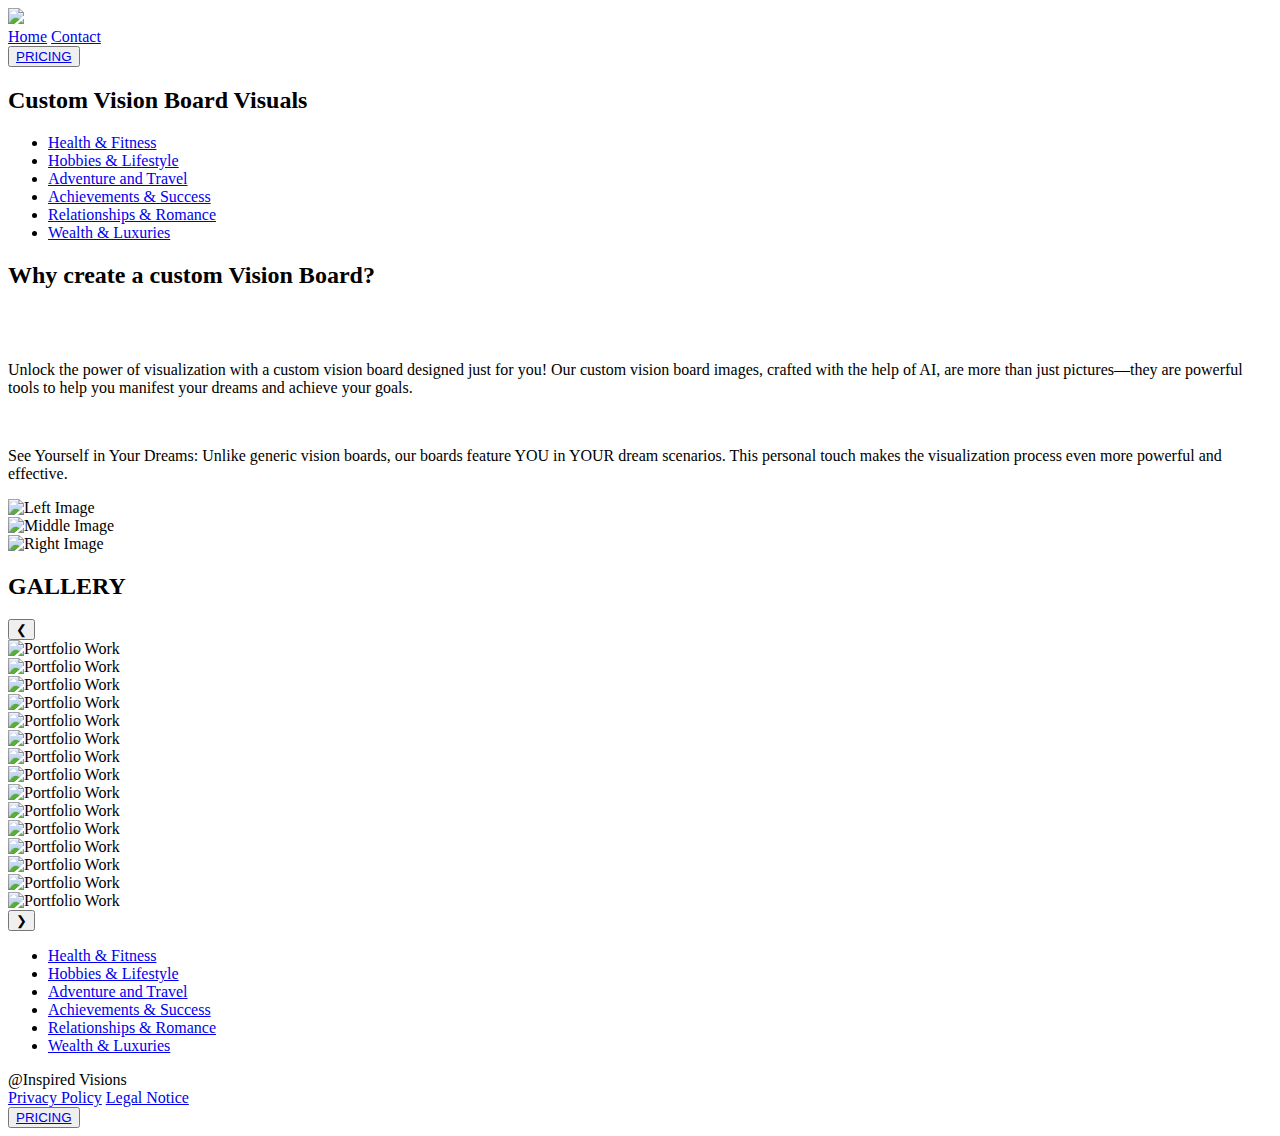
==== index.html @ 0436718f "Add index.html" ====
<!DOCTYPE html>
<html lang="en">
<head>
    <meta charset="UTF-8">
    <meta name="viewport" content="width=device-width, initial-scale=1.0">
    <title>Inspired Visions</title>
    <link rel="stylesheet" href="Ressources/CSS/styles.css">
    <link rel="stylesheet" href="Ressources/CSS/lp-styles.css">
</head>
<body>
    <header>
        <nav id="lp-nav">
            <div id="lp-logo">
                <img src="Ressources/Images/logo_IV.png">
            </div>
            <div id="lp-links">
                <a href="index.html">Home</a>
                <a href="contact.html">Contact</a>
            </div>
            <button id="lp-button"><a href="pricing.html">PRICING</a></button>
        </nav>
        <h2>Custom Vision Board Visuals</h2>
        <nav id="main-nav">
            <ul>
                
                <li><a href="HealthandFitness.html">Health & Fitness</a></li>
                <li><a href="Hobbiesand Lifestyle.html">Hobbies & Lifestyle</a></li>
                <li><a href="AdventureandTravel.html">Adventure and Travel</a></li>
                <li><a href="AchievementsandSuccess.html">Achievements & Success</a></li>
                <li><a href="RelationshipsandRomance.html">Relationships & Romance</a></li>
                <li><a href="WealthandLuxuries.html">Wealth & Luxuries</a></li>
                
            </ul>
        </nav>
    </header>
    <section id="intro" class="shadow">
        <h2>Why create a custom Vision Board?</h2>
        <br>
        <br>
            <p>Unlock the power of visualization with a custom vision board designed just for you! Our custom vision board images, crafted with the help of AI, are more than just pictures—they are powerful tools to help you manifest your dreams and achieve your goals.</p>
            <br>
            <p>See Yourself in Your Dreams: Unlike generic vision boards, our boards feature YOU in YOUR dream scenarios. This personal touch makes the visualization process even more powerful and effective.</p>
    </section>
    <section class="three-column" id="shadow">
        <div class="column">
            <img src="Ressources/Images/Luxury_boat.png" alt="Left Image">
        </div>
        <div class="column">
            <img src="Ressources/Images/Paris_lifestyle.png" alt="Middle Image">
            
            
        </div>
        <div class="column">
            <img src="Ressources/Images/Award_ceremony.png" alt="Right Image">
        </div>
    </section>
    <section class="gallery" class="shadow">
       <h2><strong>GALLERY</strong></h2> 
    </section>
 
<section class="carousel" id="shadow">
    <button class="carousel-button left" onclick="prevSlide()">&#10094;</button>
    <div class="carousel-container">
        <div class="carousel-slide">
            <img src="Ressources/Images/Marrakesh.png" alt="Portfolio Work">
        </div>
        <div class="carousel-slide">
            <img src="Ressources/Images/Tedx_talk.png" alt="Portfolio Work">
        </div>
        <div class="carousel-slide">
            <img src="Ressources/Images/Greece.png" alt="Portfolio Work">
        </div>
        <div class="carousel-slide">
            <img src="Ressources/Images/marathon.png" alt="Portfolio Work">
        </div>
        <div class="carousel-slide">
            <img src="Ressources/Images/Ireland.png" alt="Portfolio Work">
        </div>
        <div class="carousel-slide">
            <img src="Ressources/Images/Gold_medal.png" alt="Portfolio Work">
        </div>
        <div class="carousel-slide">
            <img src="Ressources/Images/Piano.png" alt="Portfolio Work">
        </div>
        <div class="carousel-slide">
            <img src="Ressources/Images/Road_trip.png" alt="Portfolio Work">
        </div>
        <div class="carousel-slide">
            <img src="Ressources/Images/Egypt.png" alt="Portfolio Work">
        </div>
        <div class="carousel-slide">
            <img src="Ressources/Images/Painting.png" alt="Portfolio Work">
        </div>
        <div class="carousel-slide">
            <img src="Ressources/Images/New_york.png" alt="Portfolio Work">
        </div>
        <div class="carousel-slide">
            <img src="Ressources/Images/Graduation.png" alt="Portfolio Work">
        </div>
        <div class="carousel-slide">
            <img src="Ressources/Images/art_gallery.png" alt="Portfolio Work">
        </div>
        <div class="carousel-slide">
            <img src="Ressources/Images/Luxury_car.png" alt="Portfolio Work">
        </div>
       
       
        <div class="carousel-slide">
            <img src="Ressources/Images/Sea_vacation.png" alt="Portfolio Work">
        </div>
       
    </div>
    <button class="carousel-button right" onclick="nextSlide()">&#10095;</button>
</section>
<section class="shadow">
    <nav id="main-nav">
        <ul>
            
            <li><a href="HealthandFitness.html">Health & Fitness</a></li>
            <li><a href="Hobbiesand Lifestyle.html">Hobbies & Lifestyle</a></li>
            <li><a href="AdventureandTravel.html">Adventure and Travel</a></li>
            <li><a href="AchievementsandSuccess.html">Achievements & Success</a></li>
            <li><a href="RelationshipsandRomance.html">Relationships & Romance</a></li>
            <li><a href="WealthandLuxuries.html">Wealth & Luxuries</a></li>
            
        </ul>
    </nav>
</section>
    
   
    
    <script src="Ressources/JS/script.js"></script>
</body>
<footer id="lp-footer">
    <div id="lp-footer-left">@Inspired Visions</div>
    <div id="lp-footer-links">
        <a href="Privacy Policy.html">Privacy Policy</a>
        <a href="Legal Notice.html">Legal Notice</a>
    </div>
    <button id="lp-button"><a href="pricing.html">PRICING</a></button>
</footer>

</html>
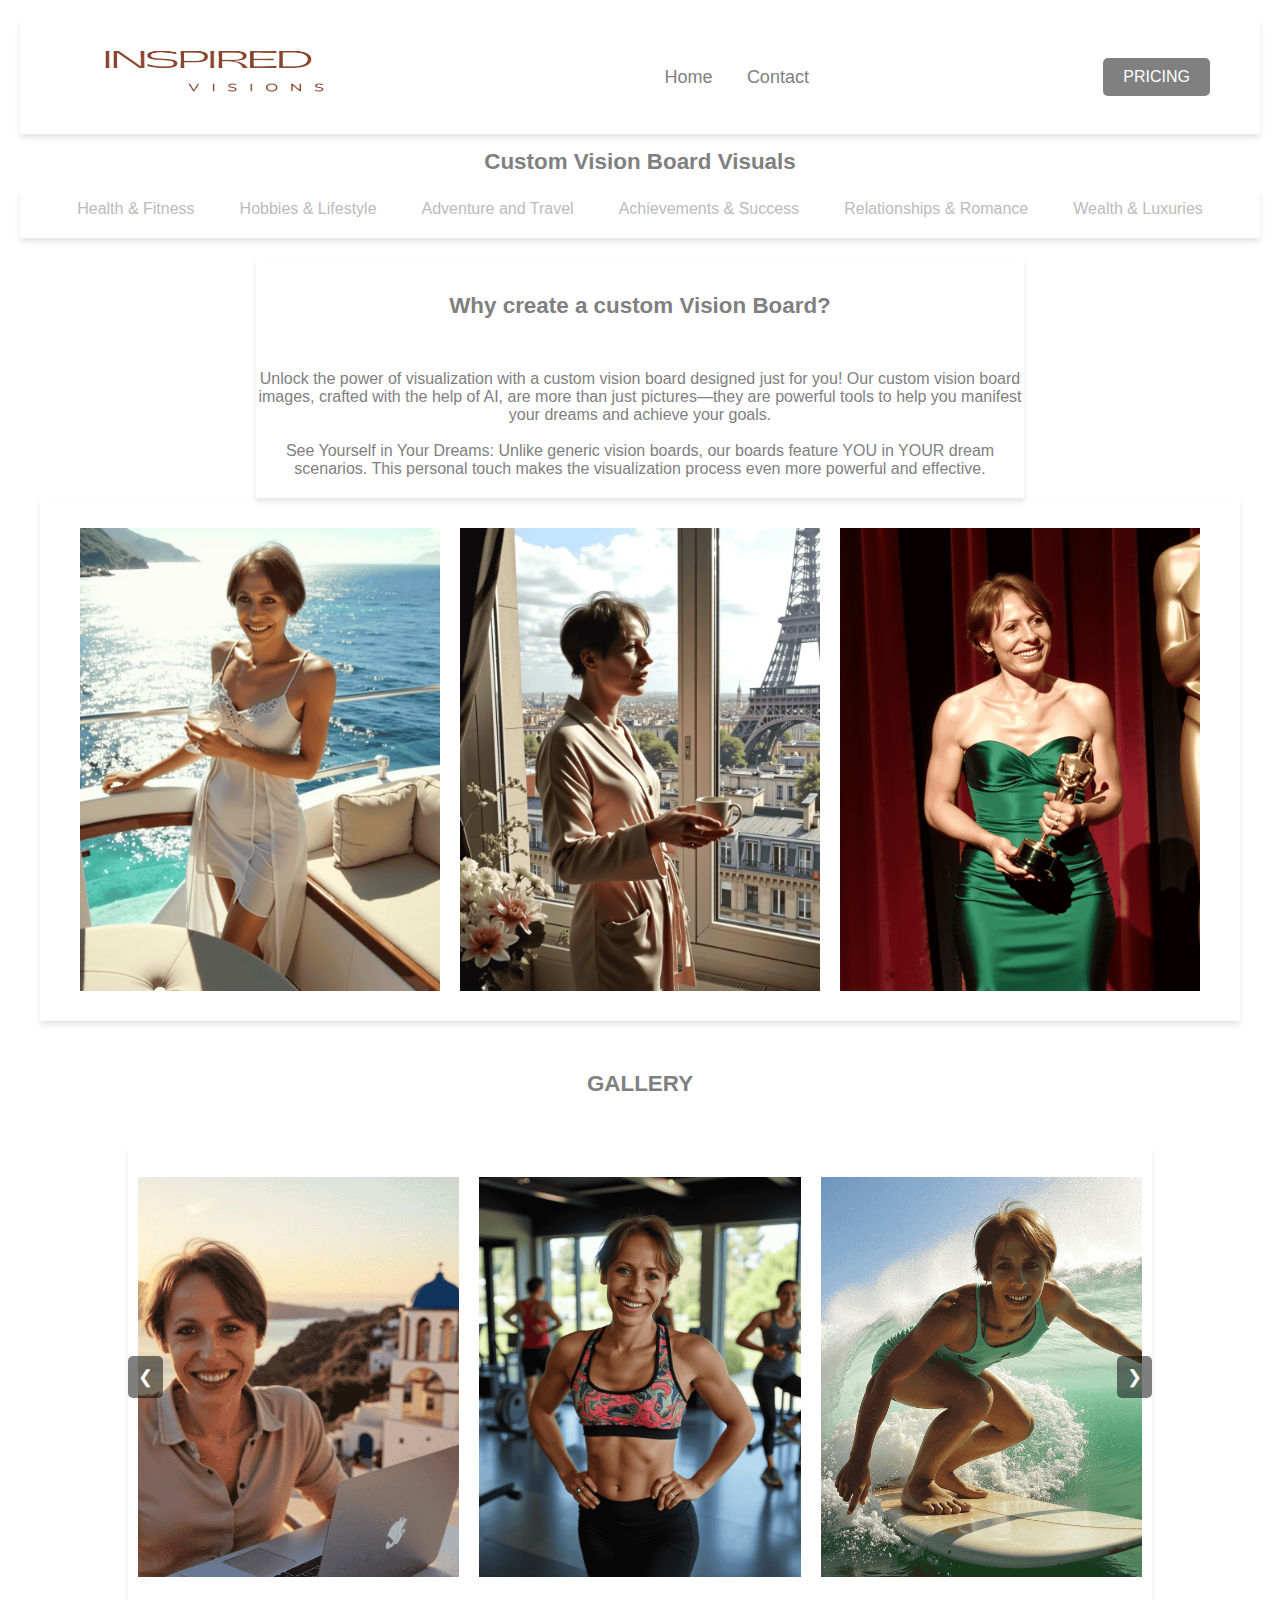
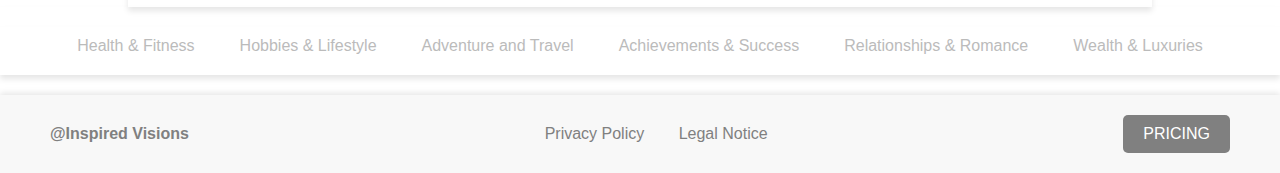
==== commit 3280350a: "Update index.html" ====
--- a/index.html
+++ b/index.html
@@ -11,7 +11,7 @@
     <header>
         <nav id="lp-nav">
             <div id="lp-logo">
-                <img src="Ressources/Images/logo_IV.png">
+                <img src="Ressources/Images/Other/logo_IV.png">
             </div>
             <div id="lp-links">
                 <a href="index.html">Home</a>
@@ -43,15 +43,15 @@
     </section>
     <section class="three-column" id="shadow">
         <div class="column">
-            <img src="Ressources/Images/Luxury_boat.png" alt="Left Image">
+            <img src="Ressources/Images/Other/Luxury_boat.png" alt="Luxury Boat">
         </div>
         <div class="column">
-            <img src="Ressources/Images/Paris_lifestyle.png" alt="Middle Image">
+            <img src="Ressources/Images/Other/Paris_lifestyle.png" alt="Paris Lifestyle">
             
             
         </div>
         <div class="column">
-            <img src="Ressources/Images/Award_ceremony.png" alt="Right Image">
+            <img src="Ressources/Images/AchievementsandSuccess/winning_oscar.png" alt="Oscar">
         </div>
     </section>
     <section class="gallery" class="shadow">
@@ -62,51 +62,51 @@
     <button class="carousel-button left" onclick="prevSlide()">&#10094;</button>
     <div class="carousel-container">
         <div class="carousel-slide">
-            <img src="Ressources/Images/Marrakesh.png" alt="Portfolio Work">
+            <img src="Ressources/Images/Adventure & Travel/Greece_3.png" alt="Greece">
         </div>
         <div class="carousel-slide">
-            <img src="Ressources/Images/Tedx_talk.png" alt="Portfolio Work">
+            <img src="Ressources/Images/Heath & Fitness/gym_2.png" alt="Gym">
         </div>
         <div class="carousel-slide">
-            <img src="Ressources/Images/Greece.png" alt="Portfolio Work">
+            <img src="Ressources/Images/Heath & Fitness/surfing_4.png" alt="Surfing">
         </div>
         <div class="carousel-slide">
-            <img src="Ressources/Images/marathon.png" alt="Portfolio Work">
+            <img src="Ressources/Images/Heath & Fitness/Kayak.jpg" alt="Kayaking">
         </div>
         <div class="carousel-slide">
-            <img src="Ressources/Images/Ireland.png" alt="Portfolio Work">
+            <img src="Ressources/Images/AchievementsandSuccess/tedX3.png" alt="TedX Talk">
         </div>
         <div class="carousel-slide">
-            <img src="Ressources/Images/Gold_medal.png" alt="Portfolio Work">
+            <img src="Ressources/Images/WealthandLuxuries/Luxury_car.png" alt="Luxury Car">
         </div>
         <div class="carousel-slide">
-            <img src="Ressources/Images/Piano.png" alt="Portfolio Work">
+            <img src="Ressources/Images/Relationships & Romance/romance_dance.png" alt="Romantic Danse">
         </div>
         <div class="carousel-slide">
-            <img src="Ressources/Images/Road_trip.png" alt="Portfolio Work">
+            <img src="Ressources/Images/Relationships & Romance/networking_roofbar.png" alt="Networking">
         </div>
         <div class="carousel-slide">
-            <img src="Ressources/Images/Egypt.png" alt="Portfolio Work">
+            <img src="Ressources/Images/Relationships & Romance/puppy_2.png" alt="Puppy">
         </div>
         <div class="carousel-slide">
-            <img src="Ressources/Images/Painting.png" alt="Portfolio Work">
+            <img src="Ressources/Images/Adventure & Travel/Macchu_Picchu_2.png" alt="Macchu Picchu">
         </div>
         <div class="carousel-slide">
-            <img src="Ressources/Images/New_york.png" alt="Portfolio Work">
+            <img src="Ressources/Images/Adventure & Travel/paris.png" alt="Paris">
         </div>
         <div class="carousel-slide">
-            <img src="Ressources/Images/Graduation.png" alt="Portfolio Work">
+            <img src=Ressources/Images/Other/Morocco.png" alt="Morocco">
         </div>
         <div class="carousel-slide">
-            <img src="Ressources/Images/art_gallery.png" alt="Portfolio Work">
+            <img src="Ressources/Images/Adventure & Travel/tropical_island_2.png" alt="Tropical Escape">
         </div>
         <div class="carousel-slide">
-            <img src="Ressources/Images/Luxury_car.png" alt="Portfolio Work">
+            <img src="Ressources/Images/Hobbies & Lifestyle/piano_3.png" alt="Playing Piano">
         </div>
        
        
         <div class="carousel-slide">
-            <img src="Ressources/Images/Sea_vacation.png" alt="Portfolio Work">
+            <img src="Ressources/Images/Hobbies & Lifestyle/Painting_3.png" alt="Painting">
         </div>
        
     </div>
@@ -140,4 +140,4 @@
     <button id="lp-button"><a href="pricing.html">PRICING</a></button>
 </footer>
 
-</html>+</html>
--- a/Ressources/CSS/styles.css
+++ b/Ressources/CSS/styles.css
@@ -0,0 +1,183 @@
+body {
+    font-family: Arial, sans-serif;
+    margin: 0;
+    padding: 0;
+    text-align: center;
+    background-color: white;
+    color: #fff;
+}
+
+header {
+    padding: 20px;
+    background-color: white;
+}
+
+h1 {
+    margin: 0;
+    font-size: 2.5em;
+    color: grey;
+}
+h2 {
+    margin: 15px;
+    font-size: 1.4em;
+    color: grey;
+}
+
+p {
+    margin: 0;
+    
+    color: grey;
+}
+
+nav {
+    background-color: white;
+    padding: 10px 0;
+    text-align: center;
+}
+
+nav ul {
+    list-style: none;
+    margin: 0;
+    padding: 0;
+    display: flex;
+    justify-content: center;
+    gap: 15px;
+}
+
+nav ul li {
+    display: inline;
+}
+
+nav ul li a {
+    text-decoration: none;
+    color: #bbb;
+    padding: 10px 15px;
+    border-radius: 5px;
+    transition: background-color 0.3s;
+}
+
+nav ul li a:hover {
+    background-color: #bbb;
+    color: white;
+}
+.three-column {
+    display: flex;
+    justify-content: space-between;
+    align-items: center;
+    width: 100%;
+    max-width: 1200px;
+    margin: auto;
+    padding: 30px;
+    box-sizing: border-box;
+}
+
+.column {
+    flex: 1;
+    padding: 10px;
+    box-sizing: border-box;
+}
+
+.column-middle {
+    flex: 1;
+    padding: 10px;
+    box-sizing: border-box;
+    width: 45%;
+}
+.column img {
+    width: 100%;
+    height: auto;
+    display: block;
+}
+
+.column p {
+    text-align: center;
+    font-size: 18px;
+    line-height: 1.5;
+}
+
+.carousel {
+    position: relative;
+    width: 80%;
+    max-width: 1200px;
+    overflow: hidden;
+    margin: auto; /* Center the carousel */
+}
+
+.carousel-container {
+    display: flex;
+    transition: transform 0.5s ease-in-out;
+}
+
+.carousel-slide {
+    min-width: 33.33%;
+    box-sizing: border-box;
+    padding: 10px;
+}
+
+.carousel-slide img {
+    width: 100%;
+    height: 400px;
+    display: block; /* Remove any extra space below the image */
+    object-fit: cover;
+}
+
+.carousel-button {
+    position: absolute;
+    top: 50%;
+    transform: translateY(-50%);
+    background-color: rgba(0, 0, 0, 0.5);
+    color: white;
+    border: none;
+    padding: 10px;
+    cursor: pointer;
+    font-size: 18px;
+    z-index: 10; /* Ensure buttons are above the images */
+}
+
+.carousel-button.left {
+    left: 0; /* Position the left button at the left edge */
+}
+
+.carousel-button.right {
+    right: 0; /* Position the right button at the right edge */
+}
+
+.contact {
+    margin-top: 30px;
+    padding: 20px;
+}
+
+button {
+    background-color: #bbb;
+    color: white;
+    padding: 10px 20px;
+    border: none;
+    border-radius: 5px;
+    cursor: pointer;
+    transition: background-color 0.3s ease;
+}
+
+button:hover {
+    background-color: grey;
+    color: white;
+}
+.gallery {
+    margin: 50px;
+}
+
+#intro {
+    margin: auto;
+    width: 60%;
+}
+
+.shadow {
+    box-shadow: 0px 4px 6px rgba(0, 0, 0, 0.1);
+    padding-bottom: 20px;
+    padding-top: 20px;
+}
+
+#shadow {
+    box-shadow: 0px 4px 6px rgba(0, 0, 0, 0.1);
+    padding-bottom: 20px;
+    padding-top: 20px;
+}
--- a/Ressources/CSS/lp-styles.css
+++ b/Ressources/CSS/lp-styles.css
@@ -0,0 +1,421 @@
+body {
+    margin: 0;
+    font-family: Arial, sans-serif;
+    background-color: white;
+    color: grey;
+}
+
+/* Navbar */
+#lp-nav {
+    display: flex;
+    justify-content: space-between;
+    align-items: center;
+    padding: 15px 50px;
+    box-shadow: 0px 4px 6px rgba(0, 0, 0, 0.1);
+}
+
+#main-nav {
+   padding-bottom: 20px;
+    box-shadow: 0px 4px 6px rgba(0, 0, 0, 0.1);
+}
+#lp-logo img {
+    width: 300px;
+    height: 80px;
+}
+#lp-links a {
+    margin: 0 15px;
+    text-decoration: none;
+    color: grey;
+    font-size: 18px;
+    display: inline;
+    align-items: center;
+}
+#lp-links a:hover {
+    background-color: #BFBAB4;
+    color: #ffffff;
+}
+#lp-button {
+    background-color: grey;
+    color: white;
+    padding: 10px 20px;
+    border: none;
+    border-radius: 5px;
+    cursor: pointer;
+    font-size: 16px;
+    display: flex;
+    align-items: right;
+}
+
+#lp-button a {
+    color: #ffffff;
+    text-decoration: none;
+}
+
+#lp-button:hover {
+    background-color: brown;
+    
+}
+
+
+
+/* Hero Section */
+#lp-hero {
+    display: flex;
+    align-items: center;
+    justify-content: space-between;
+    padding: 50px;
+}
+#lp-hero-text {
+    max-width: 50%;
+}
+#lp-hero-text h1 {
+    font-size: 36px;
+    color: grey;
+}
+#lp-hero-text p {
+    font-size: 18px;
+    margin: 20px 0;
+}
+
+
+#lp-hero-image img {
+    max-width: 400px;
+    border-radius: 10px;
+}
+
+/* Problems Section */
+#lp-problems {
+    text-align: center;
+    padding: 50px;
+    background-color: #f8f9fa;
+}
+
+#lp-problems-title {
+    font-size: 28px;
+    color: grey;
+    margin-bottom: 10px;
+}
+
+
+
+#lp-problems-desc {
+    font-size: 18px;
+    color: #555;
+    max-width: 1000px;
+    margin: 0 auto 30px;
+}
+
+#lp-problems-grid {
+    display: grid;
+    grid-template-columns: repeat(3, 1fr);
+    gap: 20px;
+    max-width: 1200px;
+    margin: 0 auto;
+}
+
+.lp-problem-item {
+    background: white;
+    border-radius: 10px;
+    padding: 20px;
+    box-shadow: 0px 4px 6px rgba(0, 0, 0, 0.1);
+    text-align: center;
+}
+
+.lp-problem-item a {
+    
+    color: #666;
+}
+
+.lp-problem-item a:hover {
+    background-color: grey;
+    color: #fff;
+}
+
+.lp-problem-image {
+    width: 100%;
+    height: 350px;
+    border-radius: 10px;
+    object-fit: cover;
+}
+
+.lp-problem-title {
+    font-size: 20px;
+    color: grey;
+    margin-top: 15px;
+}
+
+.lp-problem-text {
+    font-size: 16px;
+    color: #666;
+    margin-top: 10px;
+}
+
+/* Starter Pack Section */
+#starter-pack {
+    background-color: #f8f9fa;
+    padding: 50px 0;
+}
+
+.starter-pack-container {
+    display: flex;
+    align-items: center;
+    max-width: 1200px;
+    margin: 0 auto;
+    gap: 50px;
+}
+
+.starter-pack-image img {
+    width: 100%;
+    max-width: 500px;
+    border-radius: 10px;
+}
+
+.starter-pack-content {
+    flex: 1;
+}
+
+.starter-pack-content h2 {
+    font-size: 28px;
+    color: grey;
+    margin-bottom: 10px;
+}
+
+.starter-pack-content p {
+    font-size: 18px;
+    color: #555;
+    margin-bottom: 20px;
+}
+
+/* Accordion Styling */
+.accordion-item {
+    background: white;
+    border-radius: 10px;
+    margin-bottom: 10px;
+    overflow: hidden;
+    box-shadow: 0px 4px 6px rgba(0, 0, 0, 0.1);
+}
+
+.accordion-button {
+    width: 100%;
+    background: white;
+    color: grey;
+    font-size: 18px;
+    font-weight: bold;
+    padding: 15px;
+    border: none;
+    cursor: pointer;
+    
+    text-align: left;
+    transition: 0.3s;
+}
+
+.accordion-button:hover {
+    background: #e8e8e8;
+}
+
+.accordion-content {
+    display: none;
+    padding: 15px;
+    font-size: 16px;
+    color: #666;
+}
+
+/* Opened State */
+.accordion-item.active .accordion-content {
+    display: block;
+}
+
+/* FAQ Section */
+#faq {
+    background-color: #ffffff;
+    padding: 50px 0;
+}
+
+.faq-container {
+    max-width: 800px;
+    margin: 0 auto;
+    text-align: center;
+}
+
+.faq-container h2 {
+    font-size: 28px;
+    color: grey;
+    margin-bottom: 20px;
+}
+
+/* FAQ Items */
+.faq-list {
+    text-align: left;
+}
+
+.faq-item {
+    background: #f8f9fa;
+    border-radius: 10px;
+    margin-bottom: 10px;
+    overflow: hidden;
+    box-shadow: 0px 4px 6px rgba(0, 0, 0, 0.1);
+}
+
+/* FAQ Buttons */
+.faq-question {
+    width: 100%;
+    background: white;
+    color: grey;
+    font-size: 18px;
+    font-weight: bold;
+    padding: 15px;
+    border: none;
+    cursor: pointer;
+    text-align: left;
+    transition: 0.3s;
+}
+
+.faq-question:hover {
+    background: #e8e8e8;
+}
+
+/* Hidden Answer */
+.faq-answer {
+    display: none;
+    padding: 15px;
+    font-size: 16px;
+    color: #666;
+}
+
+/* Opened State */
+.faq-item.active .faq-answer {
+    display: block;
+}
+
+#lp-footer {
+    display: flex;
+    justify-content: space-between;
+    align-items: center;
+    padding: 20px 50px;
+    background-color: #f8f8f8;
+    color: grey;
+    box-shadow: 0px -2px 6px rgba(0, 0, 0, 0.1);
+}
+
+#lp-footer-left {
+    font-size: 16px;
+    font-weight: bold;
+}
+
+#lp-footer-links a {
+    margin: 0 15px;
+    text-decoration: none;
+    color: grey;
+    font-size: 16px;
+}
+
+
+
+
+
+
+
+.guarantee-section {
+    display: flex;
+    align-items: center;
+    margin-top: -20px;
+    margin-left: 50%;
+    width: 70%;
+    padding: 10px; /* Add padding inside the border */
+    border: 2px solid #8C6B4D; /* Customize the border style, width, and color */
+    border-radius: 5px; /* Optional: Add rounded corners */
+   
+  }
+  
+  .guarantee-section img {
+    margin-right: 10px;
+    width: 60px;
+    height: 60px;
+  }
+  
+  .guarantee-section p {
+    font-size: 16px;
+    color: grey;
+  }
+
+  #stripe {
+    margin: 100px;
+  }
+
+  .pp-container {
+    width: 80%;
+    margin: auto;
+    overflow: hidden;
+    padding: 20px;
+    background-color: #fff;
+    box-shadow: 0 0 10px rgba(0, 0, 0, 0.1);
+    border-radius: 8px;
+}
+
+.pp-container h2 {
+    color: #333;
+    font-size: 24px;
+    margin-top: 0;
+}
+
+.pp-container p {
+    color: #555;
+    line-height: 1.6;
+    margin-bottom: 15px;
+}
+
+.pp-container ul {
+    margin-bottom: 20px;
+    padding-left: 20px;
+    list-style-type: none;
+}
+
+.pp-container ul li {
+    margin-bottom: 5px;
+    color: #333;
+}
+
+.pp-container h3 {
+    color: #007BFF;
+    font-size: 20px;
+    margin-top: 20px;
+}
+
+.ln-container {
+    width: 80%;
+    margin: auto;
+    overflow: hidden;
+    padding: 20px;
+    background-color: #fff;
+    box-shadow: 0 0 10px rgba(0, 0, 0, 0.1);
+    border-radius: 8px;
+}
+
+.ln-container h2 {
+    color: #333;
+    font-size: 24px;
+    margin-top: 0;
+}
+
+.ln-container p {
+    color: #555;
+    line-height: 1.6;
+    margin-bottom: 15px;
+}
+
+.ln-container ul {
+    margin-bottom: 20px;
+    padding-left: 20px;
+    list-style-type: none;
+}
+
+.ln-container ul li {
+    margin-bottom: 5px;
+    color: #333;
+}
+
+.ln-container h3 {
+    color: #007BFF;
+    font-size: 20px;
+    margin-top: 20px;
+}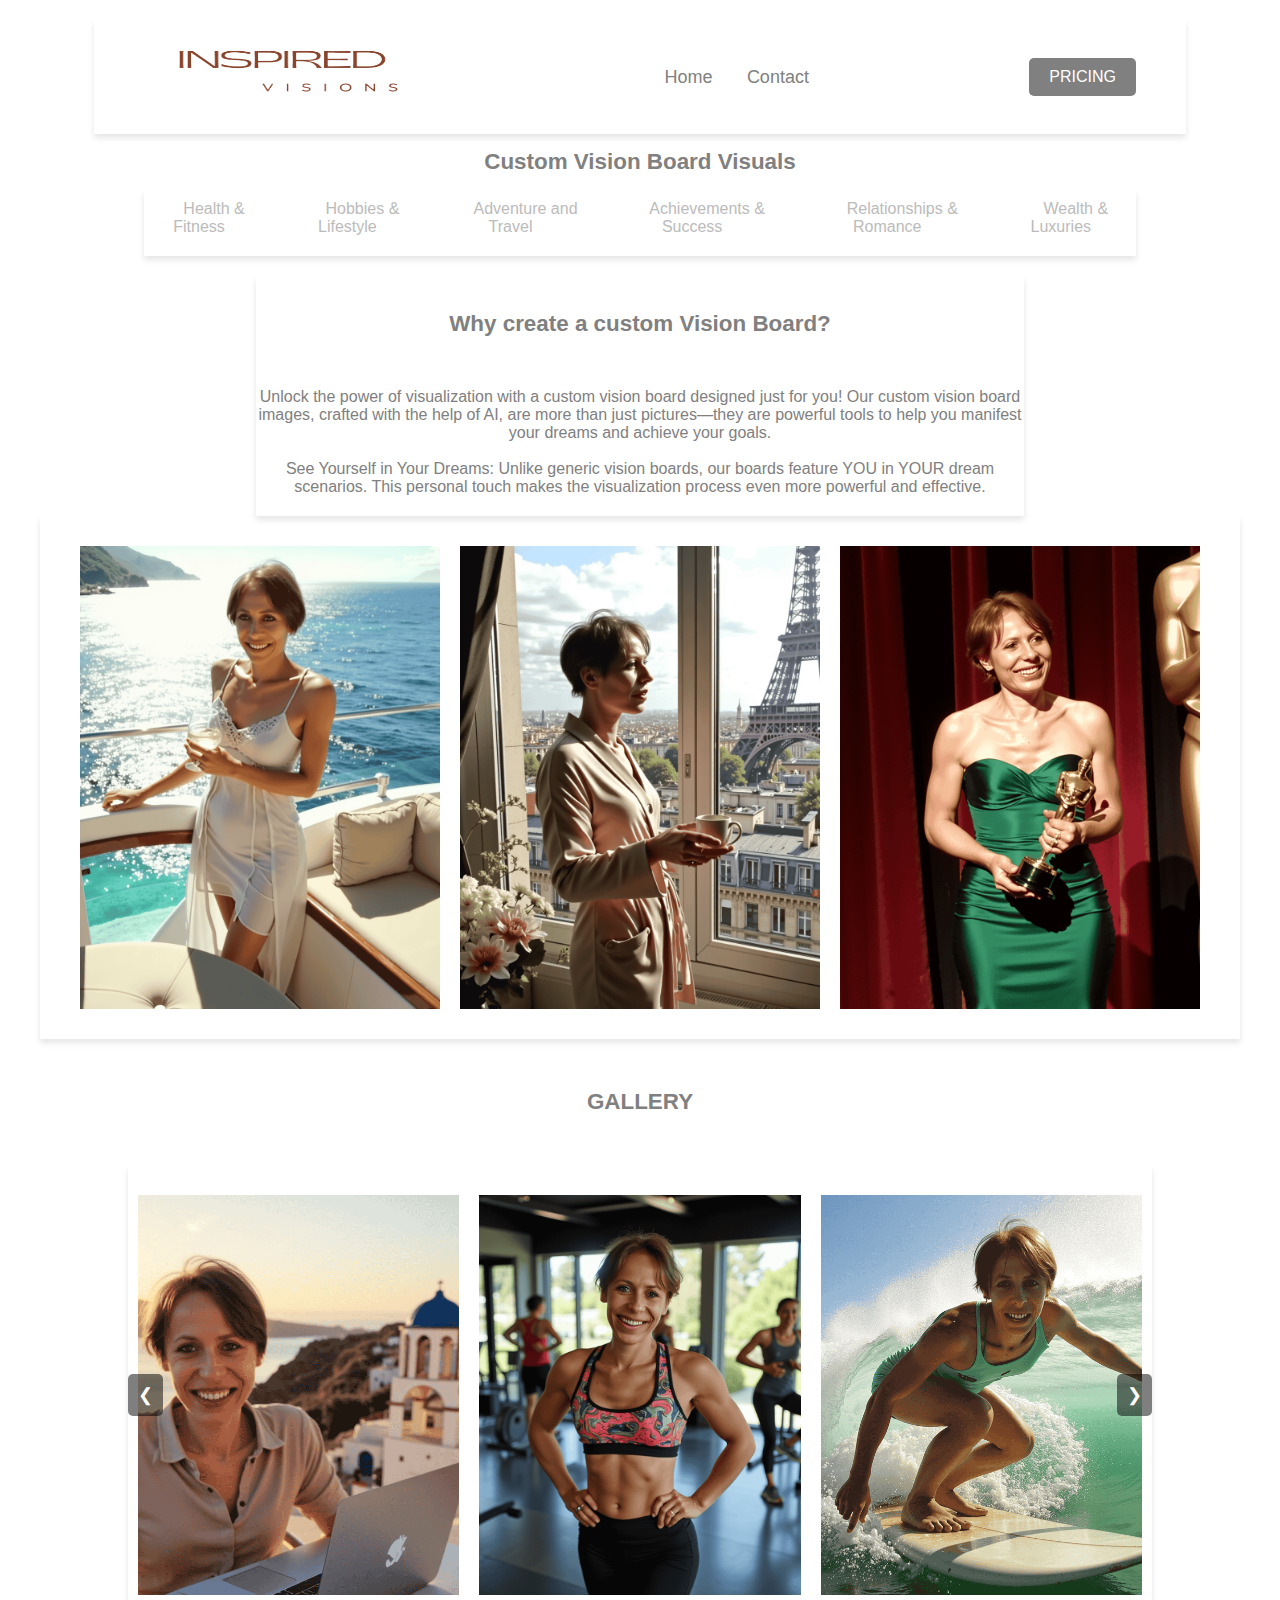
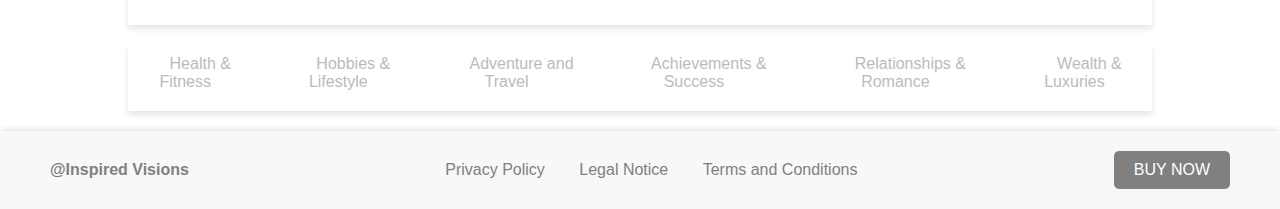
==== commit c58f2399: "Update index.html" ====
--- a/index.html
+++ b/index.html
@@ -132,12 +132,13 @@
     <script src="Ressources/JS/script.js"></script>
 </body>
 <footer id="lp-footer">
-    <div id="lp-footer-left">@Inspired Visions</div>
-    <div id="lp-footer-links">
-        <a href="Privacy Policy.html">Privacy Policy</a>
-        <a href="Legal Notice.html">Legal Notice</a>
-    </div>
-    <button id="lp-button"><a href="pricing.html">PRICING</a></button>
-</footer>
+        <div id="lp-footer-left">@Inspired Visions</div>
+        <div id="lp-footer-links">
+            <a href="Privacy Policy.html">Privacy Policy</a>
+            <a href="Legal Notice.html">Legal Notice</a>
+            <a href="TermsandConditions.html">Terms and Conditions</a>
+        </div>
+        <button id="lp-button"><a href="OrderPage.html">BUY NOW </a></button>
+    </footer>
 
 </html>
--- a/Ressources/CSS/lp-styles.css
+++ b/Ressources/CSS/lp-styles.css
@@ -12,12 +12,59 @@
     align-items: center;
     padding: 15px 50px;
     box-shadow: 0px 4px 6px rgba(0, 0, 0, 0.1);
+    width: 80%;
+    margin: auto;
 }
 
 #main-nav {
    padding-bottom: 20px;
     box-shadow: 0px 4px 6px rgba(0, 0, 0, 0.1);
-}
+    width: 80%;
+    margin: auto;
+}
+
+.menu-toggle {
+    display: block;
+    background: grey;
+    color: white;
+    padding: 10px;
+    cursor: pointer;
+    text-align: center;
+    font-size: 20px;
+    margin: auto;
+}
+
+
+/* Bouton caché en mode desktop */
+@media only screen and (min-width: 760px) {
+    .menu-toggle {
+        display: none;
+    }
+}
+
+ /* Cacher le menu sur mobile */
+ @media (max-width: 768px) {
+    #main-nav ul {
+        display: none;
+        flex-direction: column;
+        background: grey;
+        position: absolute;
+        top: 50px;
+        left: 0;
+        width: 100%;
+        padding: 10px 0;
+        margin: auto;
+    }
+
+   
+
+    #main-nav ul.show {
+        display: flex;
+    }
+   
+}
+
+ /* lp-nav */
 #lp-logo img {
     width: 300px;
     height: 80px;
@@ -83,239 +130,14 @@
     border-radius: 10px;
 }
 
-/* Problems Section */
-#lp-problems {
-    text-align: center;
-    padding: 50px;
-    background-color: #f8f9fa;
-}
-
-#lp-problems-title {
-    font-size: 28px;
-    color: grey;
-    margin-bottom: 10px;
-}
-
-
-
-#lp-problems-desc {
-    font-size: 18px;
-    color: #555;
-    max-width: 1000px;
-    margin: 0 auto 30px;
-}
-
-#lp-problems-grid {
-    display: grid;
-    grid-template-columns: repeat(3, 1fr);
-    gap: 20px;
-    max-width: 1200px;
-    margin: 0 auto;
-}
-
-.lp-problem-item {
-    background: white;
-    border-radius: 10px;
-    padding: 20px;
-    box-shadow: 0px 4px 6px rgba(0, 0, 0, 0.1);
-    text-align: center;
-}
-
-.lp-problem-item a {
-    
-    color: #666;
-}
-
-.lp-problem-item a:hover {
-    background-color: grey;
-    color: #fff;
-}
-
-.lp-problem-image {
-    width: 100%;
-    height: 350px;
-    border-radius: 10px;
-    object-fit: cover;
-}
-
-.lp-problem-title {
-    font-size: 20px;
-    color: grey;
-    margin-top: 15px;
-}
-
-.lp-problem-text {
-    font-size: 16px;
-    color: #666;
-    margin-top: 10px;
-}
-
-/* Starter Pack Section */
-#starter-pack {
-    background-color: #f8f9fa;
-    padding: 50px 0;
-}
-
-.starter-pack-container {
-    display: flex;
-    align-items: center;
-    max-width: 1200px;
-    margin: 0 auto;
-    gap: 50px;
-}
-
-.starter-pack-image img {
-    width: 100%;
-    max-width: 500px;
-    border-radius: 10px;
-}
-
-.starter-pack-content {
-    flex: 1;
-}
-
-.starter-pack-content h2 {
-    font-size: 28px;
-    color: grey;
-    margin-bottom: 10px;
-}
-
-.starter-pack-content p {
-    font-size: 18px;
-    color: #555;
-    margin-bottom: 20px;
-}
-
-/* Accordion Styling */
-.accordion-item {
-    background: white;
-    border-radius: 10px;
-    margin-bottom: 10px;
-    overflow: hidden;
-    box-shadow: 0px 4px 6px rgba(0, 0, 0, 0.1);
-}
-
-.accordion-button {
-    width: 100%;
-    background: white;
-    color: grey;
-    font-size: 18px;
-    font-weight: bold;
-    padding: 15px;
-    border: none;
-    cursor: pointer;
-    
-    text-align: left;
-    transition: 0.3s;
-}
-
-.accordion-button:hover {
-    background: #e8e8e8;
-}
-
-.accordion-content {
-    display: none;
-    padding: 15px;
-    font-size: 16px;
-    color: #666;
-}
-
-/* Opened State */
-.accordion-item.active .accordion-content {
-    display: block;
-}
-
-/* FAQ Section */
-#faq {
-    background-color: #ffffff;
-    padding: 50px 0;
-}
-
-.faq-container {
-    max-width: 800px;
-    margin: 0 auto;
-    text-align: center;
-}
-
-.faq-container h2 {
-    font-size: 28px;
-    color: grey;
-    margin-bottom: 20px;
-}
-
-/* FAQ Items */
-.faq-list {
-    text-align: left;
-}
-
-.faq-item {
-    background: #f8f9fa;
-    border-radius: 10px;
-    margin-bottom: 10px;
-    overflow: hidden;
-    box-shadow: 0px 4px 6px rgba(0, 0, 0, 0.1);
-}
-
-/* FAQ Buttons */
-.faq-question {
-    width: 100%;
-    background: white;
-    color: grey;
-    font-size: 18px;
-    font-weight: bold;
-    padding: 15px;
-    border: none;
-    cursor: pointer;
-    text-align: left;
-    transition: 0.3s;
-}
-
-.faq-question:hover {
-    background: #e8e8e8;
-}
-
-/* Hidden Answer */
-.faq-answer {
-    display: none;
-    padding: 15px;
-    font-size: 16px;
-    color: #666;
-}
-
-/* Opened State */
-.faq-item.active .faq-answer {
-    display: block;
-}
-
-#lp-footer {
-    display: flex;
-    justify-content: space-between;
-    align-items: center;
-    padding: 20px 50px;
-    background-color: #f8f8f8;
-    color: grey;
-    box-shadow: 0px -2px 6px rgba(0, 0, 0, 0.1);
-}
-
-#lp-footer-left {
-    font-size: 16px;
-    font-weight: bold;
-}
-
-#lp-footer-links a {
-    margin: 0 15px;
-    text-decoration: none;
-    color: grey;
-    font-size: 16px;
-}
-
-
-
-
-
-
-
-.guarantee-section {
+@media only screen and (max-width: 900px) {
+    #lp-hero-image {
+       display: none;
+    }
+  }
+   /* Guarantee Section */
+
+  .guarantee-section {
     display: flex;
     align-items: center;
     margin-top: -20px;
@@ -326,6 +148,12 @@
     border-radius: 5px; /* Optional: Add rounded corners */
    
   }
+  @media only screen and (max-width: 900px) {
+    .guarantee-section {
+       border: none;
+    }
+  }
+ 
   
   .guarantee-section img {
     margin-right: 10px;
@@ -337,6 +165,266 @@
     font-size: 16px;
     color: grey;
   }
+
+/* Problems Section */
+#lp-problems {
+    text-align: center;
+    padding: 50px;
+    background-color: #f8f9fa;
+}
+
+#lp-problems-title {
+    font-size: 28px;
+    color: grey;
+    margin-bottom: 10px;
+}
+
+
+
+#lp-problems-desc {
+    font-size: 18px;
+    color: #555;
+    max-width: 1000px;
+    margin: 0 auto 30px;
+}
+
+#lp-problems-grid {
+    display: grid;
+    grid-template-columns: repeat(3, 1fr);
+    gap: 20px;
+    max-width: 1200px;
+    margin: 0 auto;
+}
+
+@media only screen and (max-width: 780px) {
+    #lp-problems-grid {
+        display: grid;
+        grid-template-columns: repeat(2, 1fr);
+        gap: 10px;
+        max-width: 600px;
+        margin: 0 auto;
+    }
+  }
+
+  @media only screen and (max-width: 600px) {
+    #lp-problems-grid {
+        display: grid;
+        grid-template-columns: repeat(1, 1fr);
+       
+        max-width: 400px;
+        margin: 0 auto;
+    }
+  }
+
+
+.lp-problem-item {
+    background: white;
+    border-radius: 10px;
+    padding: 20px;
+    box-shadow: 0px 4px 6px rgba(0, 0, 0, 0.1);
+    text-align: center;
+}
+
+.lp-problem-item a {
+    
+    color: #666;
+}
+
+.lp-problem-item a:hover {
+    background-color: grey;
+    color: #fff;
+}
+
+.lp-problem-image {
+    width: 100%;
+    height: 350px;
+    border-radius: 10px;
+    object-fit: cover;
+}
+
+.lp-problem-title {
+    font-size: 20px;
+    color: grey;
+    margin-top: 15px;
+}
+
+.lp-problem-text {
+    font-size: 16px;
+    color: #666;
+    margin-top: 10px;
+}
+
+/* Starter Pack Section */
+#starter-pack {
+    background-color: #f8f9fa;
+    padding: 50px 0;
+}
+
+.starter-pack-container {
+    display: flex;
+    align-items: center;
+    max-width: 1200px;
+    margin: 0 auto;
+    gap: 50px;
+}
+
+.starter-pack-image img {
+    width: 100%;
+    max-width: 500px;
+    border-radius: 10px;
+}
+
+.starter-pack-content {
+    flex: 1;
+}
+
+.starter-pack-content h2 {
+    font-size: 28px;
+    color: grey;
+    margin-bottom: 10px;
+}
+
+.starter-pack-content p {
+    font-size: 18px;
+    color: #555;
+    margin-bottom: 20px;
+}
+
+/* Accordion Styling */
+.accordion-item {
+    background: white;
+    border-radius: 10px;
+    margin-bottom: 10px;
+    overflow: hidden;
+    box-shadow: 0px 4px 6px rgba(0, 0, 0, 0.1);
+}
+
+.accordion-button {
+    width: 100%;
+    background: white;
+    color: grey;
+    font-size: 18px;
+    font-weight: bold;
+    padding: 15px;
+    border: none;
+    cursor: pointer;
+    
+    text-align: left;
+    transition: 0.3s;
+}
+
+.accordion-button:hover {
+    background: #e8e8e8;
+}
+
+.accordion-content {
+    display: none;
+    padding: 15px;
+    font-size: 16px;
+    color: #666;
+}
+
+/* Opened State */
+.accordion-item.active .accordion-content {
+    display: block;
+}
+
+/* FAQ Section */
+#faq {
+    background-color: #ffffff;
+    padding: 50px 0;
+}
+
+.faq-container {
+    max-width: 800px;
+    margin: 0 auto;
+    text-align: center;
+}
+
+.faq-container h2 {
+    font-size: 28px;
+    color: grey;
+    margin-bottom: 20px;
+}
+
+/* FAQ Items */
+.faq-list {
+    text-align: left;
+}
+
+.faq-item {
+    background: #f8f9fa;
+    border-radius: 10px;
+    margin-bottom: 10px;
+    overflow: hidden;
+    box-shadow: 0px 4px 6px rgba(0, 0, 0, 0.1);
+}
+
+/* FAQ Buttons */
+.faq-question {
+    width: 100%;
+    background: white;
+    color: grey;
+    font-size: 18px;
+    font-weight: bold;
+    padding: 15px;
+    border: none;
+    cursor: pointer;
+    text-align: left;
+    transition: 0.3s;
+}
+
+.faq-question:hover {
+    background: #e8e8e8;
+}
+
+/* Hidden Answer */
+.faq-answer {
+    display: none;
+    padding: 15px;
+    font-size: 16px;
+    color: #666;
+}
+
+/* Opened State */
+.faq-item.active .faq-answer {
+    display: block;
+}
+
+#lp-footer {
+    display: flex;
+    justify-content: space-between;
+    align-items: center;
+    padding: 20px 50px;
+    background-color: #f8f8f8;
+    color: grey;
+    box-shadow: 0px -2px 6px rgba(0, 0, 0, 0.1);
+}
+
+#lp-footer-left {
+    font-size: 16px;
+    font-weight: bold;
+}
+@media only screen and (max-width: 600px) {
+    #lp-footer-left {
+        display: none;
+    }
+  }
+
+#lp-footer-links a {
+    margin: 0 15px;
+    text-decoration: none;
+    color: grey;
+    font-size: 16px;
+}
+
+
+
+
+
+
+
+
 
   #stripe {
     margin: 100px;
@@ -418,4 +506,11 @@
     color: #007BFF;
     font-size: 20px;
     margin-top: 20px;
-}+}
+
+@media only screen and (max-width: 600px) {
+    #lp-logo {
+       
+        display: none;
+      }
+  }
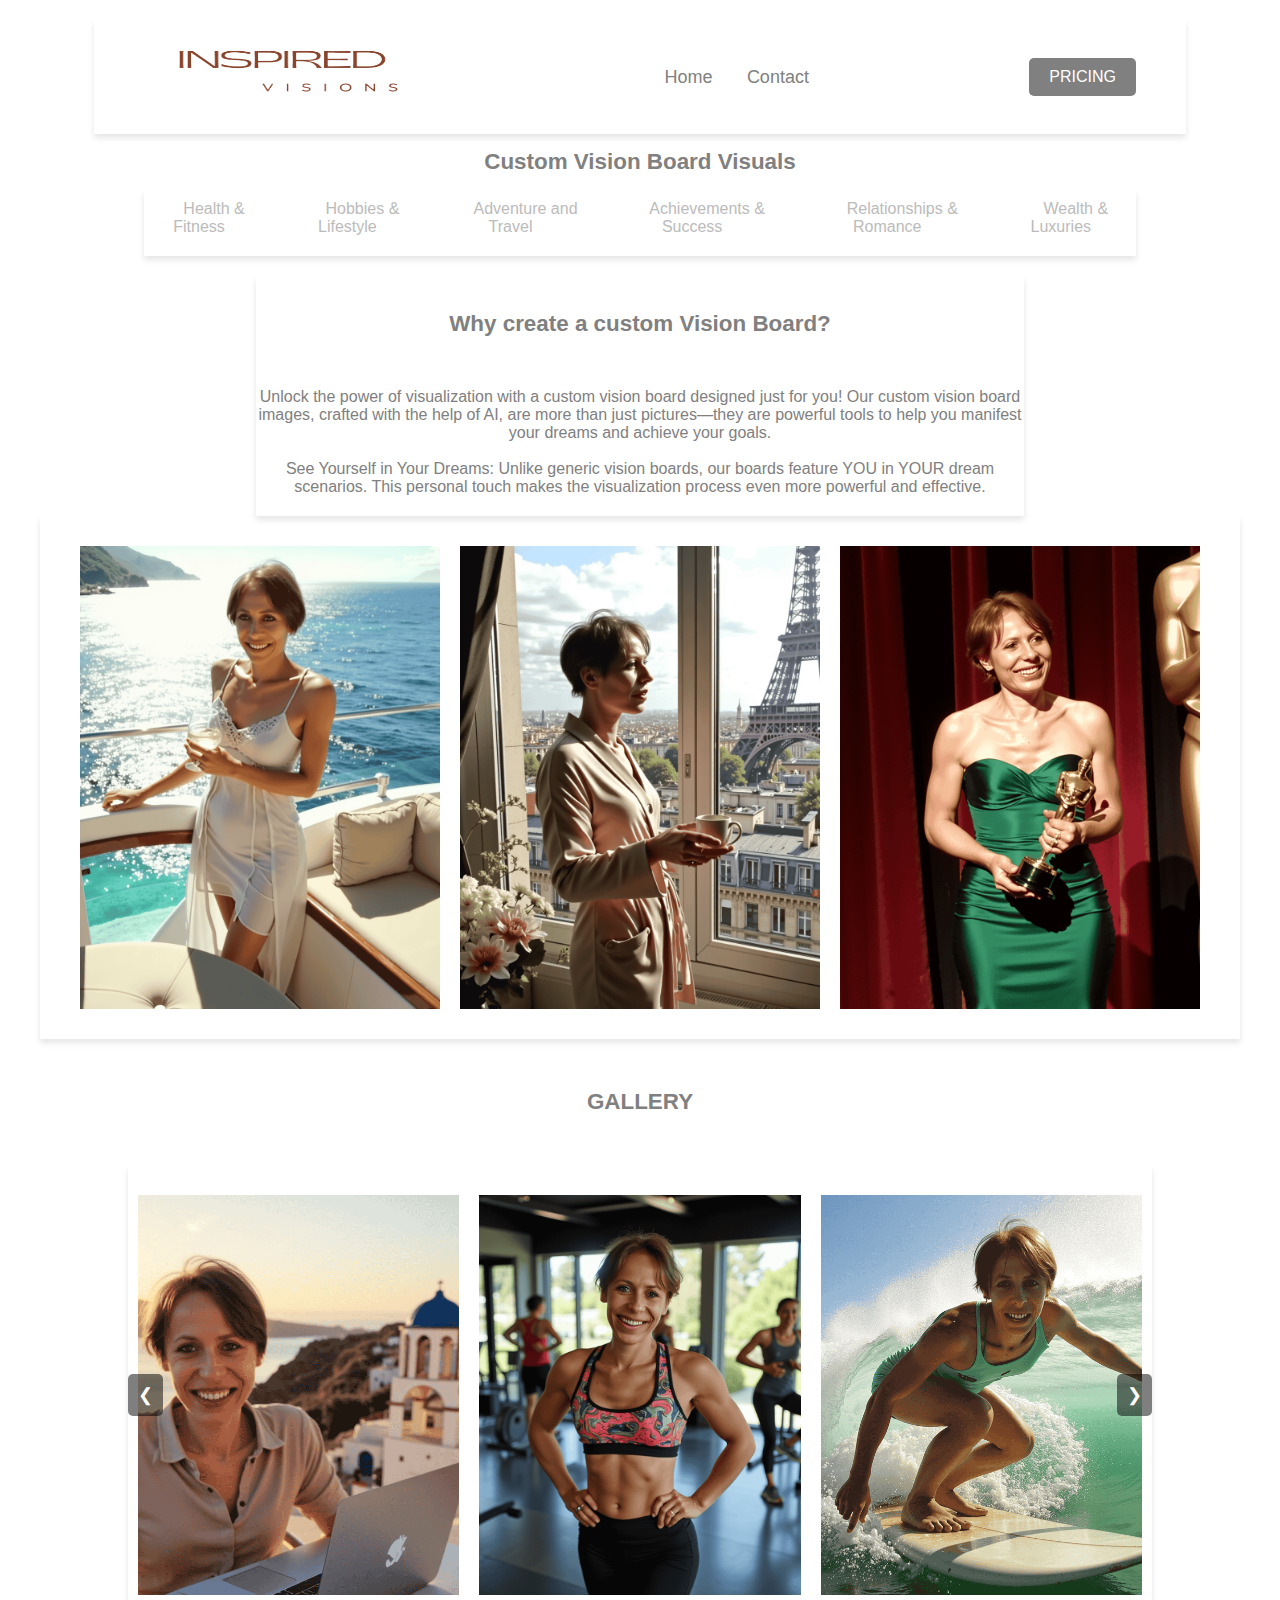
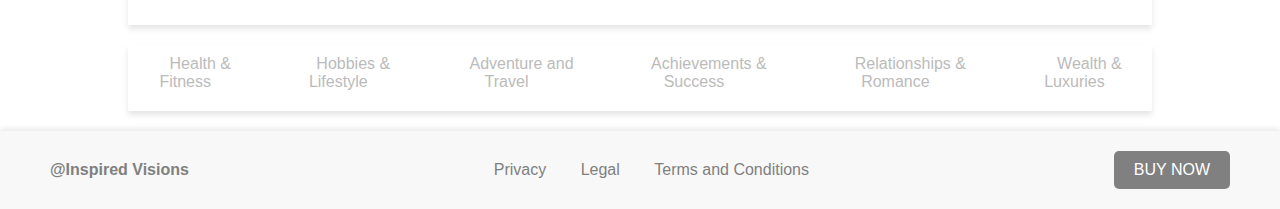
==== commit 6834cc27: "Update index.html" ====
--- a/index.html
+++ b/index.html
@@ -134,8 +134,8 @@
 <footer id="lp-footer">
         <div id="lp-footer-left">@Inspired Visions</div>
         <div id="lp-footer-links">
-            <a href="Privacy Policy.html">Privacy Policy</a>
-            <a href="Legal Notice.html">Legal Notice</a>
+            <a href="Privacy Policy.html">Privacy</a>
+            <a href="Legal Notice.html">Legal</a>
             <a href="TermsandConditions.html">Terms and Conditions</a>
         </div>
         <button id="lp-button"><a href="OrderPage.html">BUY NOW </a></button>
--- a/Ressources/CSS/styles.css
+++ b/Ressources/CSS/styles.css
@@ -114,6 +114,13 @@
     padding: 10px;
 }
 
+@media only screen and (max-width: 600px) {
+    .carousel-slide  {
+        min-width: 100%;
+    }
+  
+  }
+
 .carousel-slide img {
     width: 100%;
     height: 400px;
